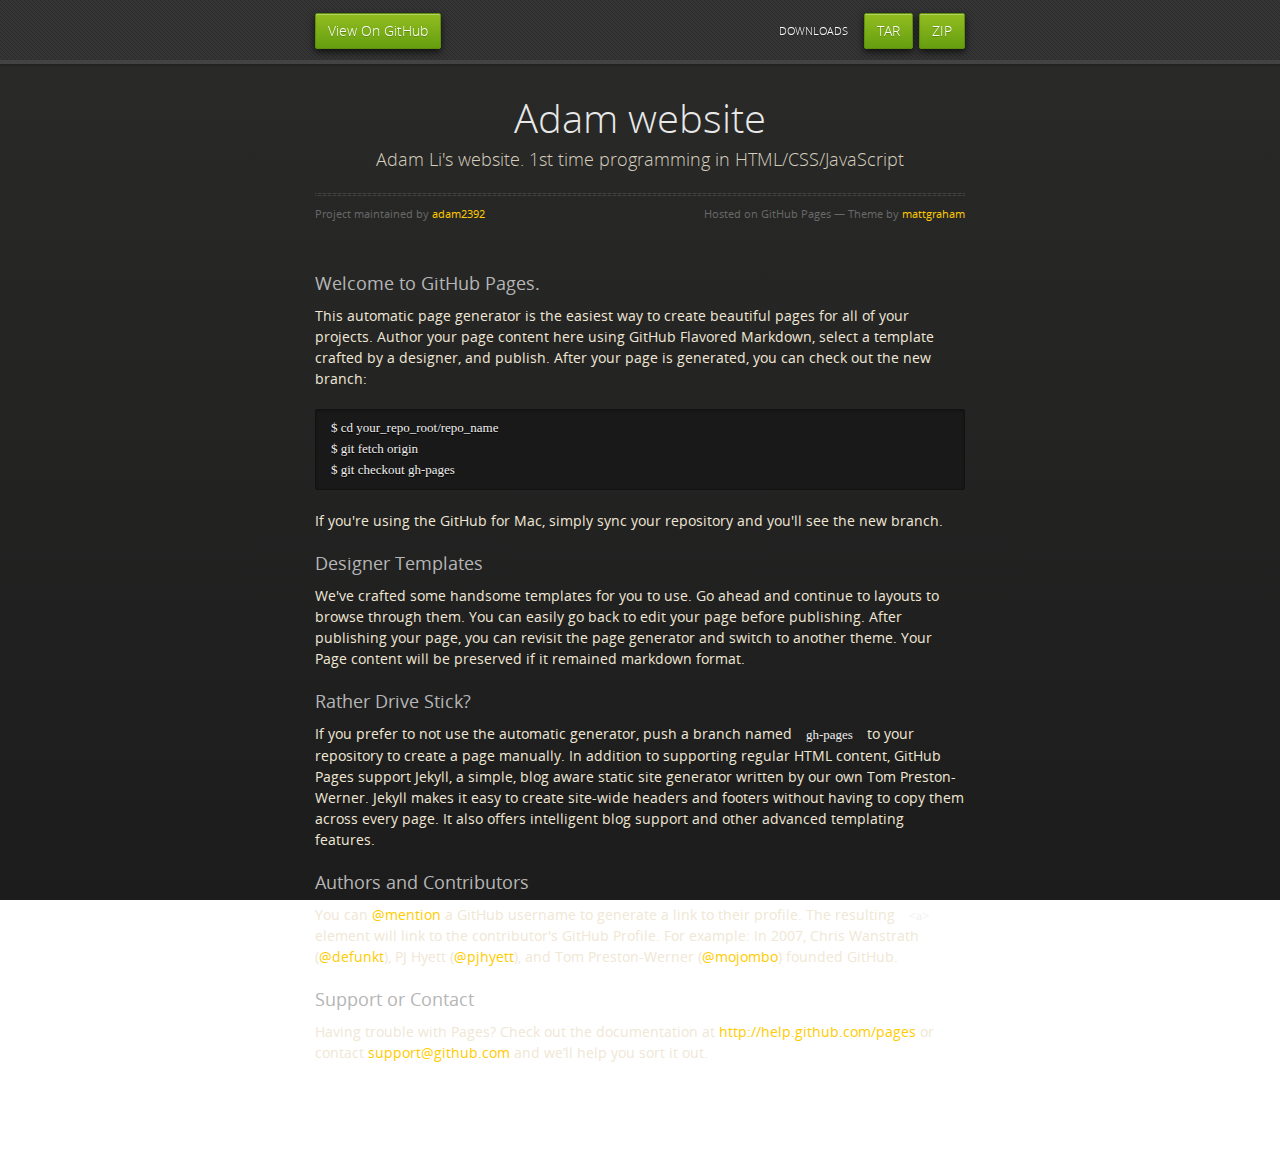
==== index.html @ a1500e69 "Create gh-pages branch via GitHub" ====
<!doctype html>
<html>
  <head>
    <meta charset="utf-8">
    <meta http-equiv="X-UA-Compatible" content="chrome=1">
    <title>Adam website by adam2392</title>
    <link rel="stylesheet" href="stylesheets/styles.css">
    <link rel="stylesheet" href="stylesheets/pygment_trac.css">
    <script src="https://ajax.googleapis.com/ajax/libs/jquery/1.7.1/jquery.min.js"></script>
    <script src="javascripts/respond.js"></script>
    <!--[if lt IE 9]>
      <script src="//html5shiv.googlecode.com/svn/trunk/html5.js"></script>
    <![endif]-->
    <!--[if lt IE 8]>
    <link rel="stylesheet" href="stylesheets/ie.css">
    <![endif]-->
    <meta name="viewport" content="width=device-width, initial-scale=1, user-scalable=no">

  </head>
  <body>
      <div id="header">
        <nav>
          <li class="fork"><a href="https://github.com/adam2392/Adam_Website">View On GitHub</a></li>
          <li class="downloads"><a href="https://github.com/adam2392/Adam_Website/zipball/master">ZIP</a></li>
          <li class="downloads"><a href="https://github.com/adam2392/Adam_Website/tarball/master">TAR</a></li>
          <li class="title">DOWNLOADS</li>
        </nav>
      </div><!-- end header -->

    <div class="wrapper">

      <section>
        <div id="title">
          <h1>Adam website</h1>
          <p>Adam Li&#39;s website. 1st time programming in HTML/CSS/JavaScript</p>
          <hr>
          <span class="credits left">Project maintained by <a href="https://github.com/adam2392">adam2392</a></span>
          <span class="credits right">Hosted on GitHub Pages &mdash; Theme by <a href="https://twitter.com/michigangraham">mattgraham</a></span>
        </div>

        <h3>
<a name="welcome-to-github-pages" class="anchor" href="#welcome-to-github-pages"><span class="octicon octicon-link"></span></a>Welcome to GitHub Pages.</h3>

<p>This automatic page generator is the easiest way to create beautiful pages for all of your projects. Author your page content here using GitHub Flavored Markdown, select a template crafted by a designer, and publish. After your page is generated, you can check out the new branch:</p>

<pre><code>$ cd your_repo_root/repo_name
$ git fetch origin
$ git checkout gh-pages
</code></pre>

<p>If you're using the GitHub for Mac, simply sync your repository and you'll see the new branch.</p>

<h3>
<a name="designer-templates" class="anchor" href="#designer-templates"><span class="octicon octicon-link"></span></a>Designer Templates</h3>

<p>We've crafted some handsome templates for you to use. Go ahead and continue to layouts to browse through them. You can easily go back to edit your page before publishing. After publishing your page, you can revisit the page generator and switch to another theme. Your Page content will be preserved if it remained markdown format.</p>

<h3>
<a name="rather-drive-stick" class="anchor" href="#rather-drive-stick"><span class="octicon octicon-link"></span></a>Rather Drive Stick?</h3>

<p>If you prefer to not use the automatic generator, push a branch named <code>gh-pages</code> to your repository to create a page manually. In addition to supporting regular HTML content, GitHub Pages support Jekyll, a simple, blog aware static site generator written by our own Tom Preston-Werner. Jekyll makes it easy to create site-wide headers and footers without having to copy them across every page. It also offers intelligent blog support and other advanced templating features.</p>

<h3>
<a name="authors-and-contributors" class="anchor" href="#authors-and-contributors"><span class="octicon octicon-link"></span></a>Authors and Contributors</h3>

<p>You can <a href="https://github.com/blog/821" class="user-mention">@mention</a> a GitHub username to generate a link to their profile. The resulting <code>&lt;a&gt;</code> element will link to the contributor's GitHub Profile. For example: In 2007, Chris Wanstrath (<a href="https://github.com/defunkt" class="user-mention">@defunkt</a>), PJ Hyett (<a href="https://github.com/pjhyett" class="user-mention">@pjhyett</a>), and Tom Preston-Werner (<a href="https://github.com/mojombo" class="user-mention">@mojombo</a>) founded GitHub.</p>

<h3>
<a name="support-or-contact" class="anchor" href="#support-or-contact"><span class="octicon octicon-link"></span></a>Support or Contact</h3>

<p>Having trouble with Pages? Check out the documentation at <a href="http://help.github.com/pages">http://help.github.com/pages</a> or contact <a href="mailto:support@github.com">support@github.com</a> and we’ll help you sort it out.</p>
      </section>

    </div>
    <!--[if !IE]><script>fixScale(document);</script><![endif]-->
    
  </body>
</html>
---- stylesheets/styles.css ----
@font-face {
  font-family: 'OpenSansLight';
  src: url("../fonts/OpenSans-Light-webfont.eot");
  src: url("../fonts/OpenSans-Light-webfont.eot?#iefix") format("embedded-opentype"), url("../fonts/OpenSans-Light-webfont.woff") format("woff"), url("../fonts/OpenSans-Light-webfont.ttf") format("truetype"), url("../fonts/OpenSans-Light-webfont.svg#OpenSansLight") format("svg");
  font-weight: normal;
  font-style: normal;
}

@font-face {
  font-family: 'OpenSansLightItalic';
  src: url("../fonts/OpenSans-LightItalic-webfont.eot");
  src: url("../fonts/OpenSans-LightItalic-webfont.eot?#iefix") format("embedded-opentype"), url("../fonts/OpenSans-LightItalic-webfont.woff") format("woff"), url("../fonts/OpenSans-LightItalic-webfont.ttf") format("truetype"), url("../fonts/OpenSans-LightItalic-webfont.svg#OpenSansLightItalic") format("svg");
  font-weight: normal;
  font-style: normal;
}

@font-face {
  font-family: 'OpenSansRegular';
  src: url("../fonts/OpenSans-Regular-webfont.eot");
  src: url("../fonts/OpenSans-Regular-webfont.eot?#iefix") format("embedded-opentype"), url("../fonts/OpenSans-Regular-webfont.woff") format("woff"), url("../fonts/OpenSans-Regular-webfont.ttf") format("truetype"), url("../fonts/OpenSans-Regular-webfont.svg#OpenSansRegular") format("svg");
  font-weight: normal;
  font-style: normal;
  -webkit-font-smoothing: antialiased;
}

@font-face {
  font-family: 'OpenSansItalic';
  src: url("../fonts/OpenSans-Italic-webfont.eot");
  src: url("../fonts/OpenSans-Italic-webfont.eot?#iefix") format("embedded-opentype"), url("../fonts/OpenSans-Italic-webfont.woff") format("woff"), url("../fonts/OpenSans-Italic-webfont.ttf") format("truetype"), url("../fonts/OpenSans-Italic-webfont.svg#OpenSansItalic") format("svg");
  font-weight: normal;
  font-style: normal;
  -webkit-font-smoothing: antialiased;
}

@font-face {
  font-family: 'OpenSansSemibold';
  src: url("../fonts/OpenSans-Semibold-webfont.eot");
  src: url("../fonts/OpenSans-Semibold-webfont.eot?#iefix") format("embedded-opentype"), url("../fonts/OpenSans-Semibold-webfont.woff") format("woff"), url("../fonts/OpenSans-Semibold-webfont.ttf") format("truetype"), url("../fonts/OpenSans-Semibold-webfont.svg#OpenSansSemibold") format("svg");
  font-weight: normal;
  font-style: normal;
  -webkit-font-smoothing: antialiased;
}

@font-face {
  font-family: 'OpenSansSemiboldItalic';
  src: url("../fonts/OpenSans-SemiboldItalic-webfont.eot");
  src: url("../fonts/OpenSans-SemiboldItalic-webfont.eot?#iefix") format("embedded-opentype"), url("../fonts/OpenSans-SemiboldItalic-webfont.woff") format("woff"), url("../fonts/OpenSans-SemiboldItalic-webfont.ttf") format("truetype"), url("../fonts/OpenSans-SemiboldItalic-webfont.svg#OpenSansSemiboldItalic") format("svg");
  font-weight: normal;
  font-style: normal;
  -webkit-font-smoothing: antialiased;
}

@font-face {
  font-family: 'OpenSansBold';
  src: url("../fonts/OpenSans-Bold-webfont.eot");
  src: url("../fonts/OpenSans-Bold-webfont.eot?#iefix") format("embedded-opentype"), url("../fonts/OpenSans-Bold-webfont.woff") format("woff"), url("../fonts/OpenSans-Bold-webfont.ttf") format("truetype"), url("../fonts/OpenSans-Bold-webfont.svg#OpenSansBold") format("svg");
  font-weight: normal;
  font-style: normal;
  -webkit-font-smoothing: antialiased;
}

@font-face {
  font-family: 'OpenSansBoldItalic';
  src: url("../fonts/OpenSans-BoldItalic-webfont.eot");
  src: url("../fonts/OpenSans-BoldItalic-webfont.eot?#iefix") format("embedded-opentype"), url("../fonts/OpenSans-BoldItalic-webfont.woff") format("woff"), url("../fonts/OpenSans-BoldItalic-webfont.ttf") format("truetype"), url("../fonts/OpenSans-BoldItalic-webfont.svg#OpenSansBoldItalic") format("svg");
  font-weight: normal;
  font-style: normal;
  -webkit-font-smoothing: antialiased;
}

/* normalize.css 2012-02-07T12:37 UTC - http://github.com/necolas/normalize.css */
/* =============================================================================
   HTML5 display definitions
   ========================================================================== */
/*
 * Corrects block display not defined in IE6/7/8/9 & FF3
 */
article,
aside,
details,
figcaption,
figure,
footer,
header,
hgroup,
nav,
section,
summary {
  display: block;
}

/*
 * Corrects inline-block display not defined in IE6/7/8/9 & FF3
 */
audio,
canvas,
video {
  display: inline-block;
  *display: inline;
  *zoom: 1;
}

/*
 * Prevents modern browsers from displaying 'audio' without controls
 */
audio:not([controls]) {
  display: none;
}

/*
 * Addresses styling for 'hidden' attribute not present in IE7/8/9, FF3, S4
 * Known issue: no IE6 support
 */
[hidden] {
  display: none;
}

/* =============================================================================
   Base
   ========================================================================== */
/*
 * 1. Corrects text resizing oddly in IE6/7 when body font-size is set using em units
 *    http://clagnut.com/blog/348/#c790
 * 2. Prevents iOS text size adjust after orientation change, without disabling user zoom
 *    www.456bereastreet.com/archive/201012/controlling_text_size_in_safari_for_ios_without_disabling_user_zoom/
 */
html {
  font-size: 100%;
  /* 1 */
  -webkit-text-size-adjust: 100%;
  /* 2 */
  -ms-text-size-adjust: 100%;
  /* 2 */
}

/*
 * Addresses font-family inconsistency between 'textarea' and other form elements.
 */
html,
button,
input,
select,
textarea {
  font-family: sans-serif;
}

/*
 * Addresses margins handled incorrectly in IE6/7
 */
body {
  margin: 0;
}

/* =============================================================================
   Links
   ========================================================================== */
/*
 * Addresses outline displayed oddly in Chrome
 */
a:focus {
  outline: thin dotted;
}

/*
 * Improves readability when focused and also mouse hovered in all browsers
 * people.opera.com/patrickl/experiments/keyboard/test
 */
a:hover,
a:active {
  outline: 0;
}

/* =============================================================================
   Typography
   ========================================================================== */
/*
 * Addresses font sizes and margins set differently in IE6/7
 * Addresses font sizes within 'section' and 'article' in FF4+, Chrome, S5
 */
h1 {
  font-size: 2em;
  margin: 0.67em 0;
}

h2 {
  font-size: 1.5em;
  margin: 0.83em 0;
}

h3 {
  font-size: 1.17em;
  margin: 1em 0;
}

h4 {
  font-size: 1em;
  margin: 1.33em 0;
}

h5 {
  font-size: 0.83em;
  margin: 1.67em 0;
}

h6 {
  font-size: 0.75em;
  margin: 2.33em 0;
}

/*
 * Addresses styling not present in IE7/8/9, S5, Chrome
 */
abbr[title] {
  border-bottom: 1px dotted;
}

/*
 * Addresses style set to 'bolder' in FF3+, S4/5, Chrome
*/
b,
strong {
  font-weight: bold;
}

blockquote {
  margin: 1em 40px;
}

/*
 * Addresses styling not present in S5, Chrome
 */
dfn {
  font-style: italic;
}

/*
 * Addresses styling not present in IE6/7/8/9
 */
mark {
  background: #ff0;
  color: #000;
}

/*
 * Addresses margins set differently in IE6/7
 */
p,
pre {
  margin: 1em 0;
}

/*
 * Corrects font family set oddly in IE6, S4/5, Chrome
 * en.wikipedia.org/wiki/User:Davidgothberg/Test59
 */
pre,
code,
kbd,
samp {
  font-family: monospace, serif;
  _font-family: 'courier new', monospace;
  font-size: 1em;
}

/*
 * 1. Addresses CSS quotes not supported in IE6/7
 * 2. Addresses quote property not supported in S4
 */
/* 1 */
q {
  quotes: none;
}

/* 2 */
q:before,
q:after {
  content: '';
  content: none;
}

small {
  font-size: 75%;
}

/*
 * Prevents sub and sup affecting line-height in all browsers
 * gist.github.com/413930
 */
sub,
sup {
  font-size: 75%;
  line-height: 0;
  position: relative;
  vertical-align: baseline;
}

sup {
  top: -0.5em;
}

sub {
  bottom: -0.25em;
}

/* =============================================================================
   Lists
   ========================================================================== */
/*
 * Addresses margins set differently in IE6/7
 */
dl,
menu,
ol,
ul {
  margin: 1em 0;
}

dd {
  margin: 0 0 0 40px;
}

/*
 * Addresses paddings set differently in IE6/7
 */
menu,
ol,
ul {
  padding: 0 0 0 40px;
}

/*
 * Corrects list images handled incorrectly in IE7
 */
nav ul,
nav ol {
  list-style: none;
  list-style-image: none;
}

/* =============================================================================
   Embedded content
   ========================================================================== */
/*
 * 1. Removes border when inside 'a' element in IE6/7/8/9, FF3
 * 2. Improves image quality when scaled in IE7
 *    code.flickr.com/blog/2008/11/12/on-ui-quality-the-little-things-client-side-image-resizing/
 */
img {
  border: 0;
  /* 1 */
  -ms-interpolation-mode: bicubic;
  /* 2 */
}

/*
 * Corrects overflow displayed oddly in IE9
 */
svg:not(:root) {
  overflow: hidden;
}

/* =============================================================================
   Figures
   ========================================================================== */
/*
 * Addresses margin not present in IE6/7/8/9, S5, O11
 */
figure {
  margin: 0;
}

/* =============================================================================
   Forms
   ========================================================================== */
/*
 * Corrects margin displayed oddly in IE6/7
 */
form {
  margin: 0;
}

/*
 * Define consistent border, margin, and padding
 */
fieldset {
  border: 1px solid #c0c0c0;
  margin: 0 2px;
  padding: 0.35em 0.625em 0.75em;
}

/*
 * 1. Corrects color not being inherited in IE6/7/8/9
 * 2. Corrects text not wrapping in FF3 
 * 3. Corrects alignment displayed oddly in IE6/7
 */
legend {
  border: 0;
  /* 1 */
  padding: 0;
  white-space: normal;
  /* 2 */
  *margin-left: -7px;
  /* 3 */
}

/*
 * 1. Corrects font size not being inherited in all browsers
 * 2. Addresses margins set differently in IE6/7, FF3+, S5, Chrome
 * 3. Improves appearance and consistency in all browsers
 */
button,
input,
select,
textarea {
  font-size: 100%;
  /* 1 */
  margin: 0;
  /* 2 */
  vertical-align: baseline;
  /* 3 */
  *vertical-align: middle;
  /* 3 */
}

/*
 * Addresses FF3/4 setting line-height on 'input' using !important in the UA stylesheet
 */
button,
input {
  line-height: normal;
  /* 1 */
}

/*
 * 1. Improves usability and consistency of cursor style between image-type 'input' and others
 * 2. Corrects inability to style clickable 'input' types in iOS
 * 3. Removes inner spacing in IE7 without affecting normal text inputs
 *    Known issue: inner spacing remains in IE6
 */
button,
input[type="button"],
input[type="reset"],
input[type="submit"] {
  cursor: pointer;
  /* 1 */
  -webkit-appearance: button;
  /* 2 */
  *overflow: visible;
  /* 3 */
}

/*
 * Re-set default cursor for disabled elements
 */
button[disabled],
input[disabled] {
  cursor: default;
}

/*
 * 1. Addresses box sizing set to content-box in IE8/9
 * 2. Removes excess padding in IE8/9
 * 3. Removes excess padding in IE7
      Known issue: excess padding remains in IE6
 */
input[type="checkbox"],
input[type="radio"] {
  box-sizing: border-box;
  /* 1 */
  padding: 0;
  /* 2 */
  *height: 13px;
  /* 3 */
  *width: 13px;
  /* 3 */
}

/*
 * 1. Addresses appearance set to searchfield in S5, Chrome
 * 2. Addresses box-sizing set to border-box in S5, Chrome (include -moz to future-proof)
 */
input[type="search"] {
  -webkit-appearance: textfield;
  /* 1 */
  -moz-box-sizing: content-box;
  -webkit-box-sizing: content-box;
  /* 2 */
  box-sizing: content-box;
}

/*
 * Removes inner padding and search cancel button in S5, Chrome on OS X
 */
input[type="search"]::-webkit-search-decoration,
input[type="search"]::-webkit-search-cancel-button {
  -webkit-appearance: none;
}

/*
 * Removes inner padding and border in FF3+
 * www.sitepen.com/blog/2008/05/14/the-devils-in-the-details-fixing-dojos-toolbar-buttons/
 */
button::-moz-focus-inner,
input::-moz-focus-inner {
  border: 0;
  padding: 0;
}

/*
 * 1. Removes default vertical scrollbar in IE6/7/8/9
 * 2. Improves readability and alignment in all browsers
 */
textarea {
  overflow: auto;
  /* 1 */
  vertical-align: top;
  /* 2 */
}

/* =============================================================================
   Tables
   ========================================================================== */
/*
 * Remove most spacing between table cells
 */
table {
  border-collapse: collapse;
  border-spacing: 0;
}

body {
  padding: 0px 0 20px 0px;
  margin: 0px;
  font: 14px/1.5 "OpenSansRegular", "Helvetica Neue", Helvetica, Arial, sans-serif;
  color: #f0e7d5;
  font-weight: normal;
  background: #252525;
  background-attachment: fixed !important;
  background: -webkit-gradient(linear, 50% 0%, 50% 100%, color-stop(0%, #2a2a29), color-stop(100%, #1c1c1c));
  background: -webkit-linear-gradient(#2a2a29, #1c1c1c);
  background: -moz-linear-gradient(#2a2a29, #1c1c1c);
  background: -o-linear-gradient(#2a2a29, #1c1c1c);
  background: -ms-linear-gradient(#2a2a29, #1c1c1c);
  background: linear-gradient(#2a2a29, #1c1c1c);
}

h1, h2, h3, h4, h5, h6 {
  color: #e8e8e8;
  margin: 0 0 10px;
  font-family: 'OpenSansRegular', "Helvetica Neue", Helvetica, Arial, sans-serif;
  font-weight: normal;
}

p, ul, ol, table, pre, dl {
  margin: 0 0 20px;
}

h1, h2, h3 {
  line-height: 1.1;
}

h1 {
  font-size: 28px;
}

h2 {
  font-size: 24px;
}

h4, h5, h6 {
  color: #e8e8e8;
}

h3 {
  font-size: 18px;
  line-height: 24px;
  font-family: 'OpenSansRegular', "Helvetica Neue", Helvetica, Arial, sans-serif !important;
  font-weight: normal;
  color: #b6b6b6;
}

a {
  color: #ffcc00;
  font-weight: 400;
  text-decoration: none;
}
a:hover {
  color: #ffeb9b;
}

a small {
  font-size: 11px;
  color: #666;
  margin-top: -0.6em;
  display: block;
}

ul {
  list-style-image: url("../images/bullet.png");
}

strong {
  font-family: 'OpenSansBold', "Helvetica Neue", Helvetica, Arial, sans-serif !important;
  font-weight: normal;
}

.wrapper {
  max-width: 650px;
  margin: 0 auto;
  position: relative;
  padding: 0 20px;
}

section img {
  max-width: 100%;
}

blockquote {
  border-left: 3px solid #ffcc00;
  margin: 0;
  padding: 0 0 0 20px;
  font-style: italic;
}

code {
  font-family: "Lucida Sans", Monaco, Bitstream Vera Sans Mono, Lucida Console, Terminal;
  color: #efefef;
  font-size: 13px;
  margin: 0 4px;
  padding: 4px 6px;
  -moz-border-radius: 2px;
  -webkit-border-radius: 2px;
  -o-border-radius: 2px;
  -ms-border-radius: 2px;
  -khtml-border-radius: 2px;
  border-radius: 2px;
}

pre {
  padding: 8px 15px;
  background: #191919;
  -moz-border-radius: 2px;
  -webkit-border-radius: 2px;
  -o-border-radius: 2px;
  -ms-border-radius: 2px;
  -khtml-border-radius: 2px;
  border-radius: 2px;
  border: 1px solid #121212;
  -moz-box-shadow: inset 0 1px 3px rgba(0, 0, 0, 0.3);
  -webkit-box-shadow: inset 0 1px 3px rgba(0, 0, 0, 0.3);
  -o-box-shadow: inset 0 1px 3px rgba(0, 0, 0, 0.3);
  box-shadow: inset 0 1px 3px rgba(0, 0, 0, 0.3);
  overflow: auto;
  overflow-y: hidden;
}
pre code {
  color: #efefef;
  text-shadow: 0px 1px 0px #000;
  margin: 0;
  padding: 0;
}

table {
  width: 100%;
  border-collapse: collapse;
}

th {
  text-align: left;
  padding: 5px 10px;
  border-bottom: 1px solid #434343;
  color: #b6b6b6;
  font-family: 'OpenSansSemibold', "Helvetica Neue", Helvetica, Arial, sans-serif !important;
  font-weight: normal;
}

td {
  text-align: left;
  padding: 5px 10px;
  border-bottom: 1px solid #434343;
}

hr {
  border: 0;
  outline: none;
  height: 3px;
  background: transparent url("../images/hr.gif") center center repeat-x;
  margin: 0 0 20px;
}

dt {
  color: #F0E7D5;
  font-family: 'OpenSansSemibold', "Helvetica Neue", Helvetica, Arial, sans-serif !important;
  font-weight: normal;
}

#header {
  z-index: 100;
  left: 0;
  top: 0px;
  height: 60px;
  width: 100%;
  position: fixed;
  background: url(../images/nav-bg.gif) #353535;
  border-bottom: 4px solid #434343;
  -moz-box-shadow: 0px 1px 3px rgba(0, 0, 0, 0.25);
  -webkit-box-shadow: 0px 1px 3px rgba(0, 0, 0, 0.25);
  -o-box-shadow: 0px 1px 3px rgba(0, 0, 0, 0.25);
  box-shadow: 0px 1px 3px rgba(0, 0, 0, 0.25);
}
#header nav {
  max-width: 650px;
  margin: 0 auto;
  padding: 0 10px;
  background: blue;
  margin: 6px auto;
}
#header nav li {
  font-family: 'OpenSansLight', "Helvetica Neue", Helvetica, Arial, sans-serif;
  font-weight: normal;
  list-style: none;
  display: inline;
  color: white;
  line-height: 50px;
  text-shadow: 0px 1px 0px rgba(0, 0, 0, 0.2);
  font-size: 14px;
}
#header nav li a {
  color: white;
  border: 1px solid #5d910b;
  background: -webkit-gradient(linear, 50% 0%, 50% 100%, color-stop(0%, #93bd20), color-stop(100%, #659e10));
  background: -webkit-linear-gradient(#93bd20, #659e10);
  background: -moz-linear-gradient(#93bd20, #659e10);
  background: -o-linear-gradient(#93bd20, #659e10);
  background: -ms-linear-gradient(#93bd20, #659e10);
  background: linear-gradient(#93bd20, #659e10);
  -moz-border-radius: 2px;
  -webkit-border-radius: 2px;
  -o-border-radius: 2px;
  -ms-border-radius: 2px;
  -khtml-border-radius: 2px;
  border-radius: 2px;
  -moz-box-shadow: inset 0px 1px 0px rgba(255, 255, 255, 0.3), 0px 3px 7px rgba(0, 0, 0, 0.7);
  -webkit-box-shadow: inset 0px 1px 0px rgba(255, 255, 255, 0.3), 0px 3px 7px rgba(0, 0, 0, 0.7);
  -o-box-shadow: inset 0px 1px 0px rgba(255, 255, 255, 0.3), 0px 3px 7px rgba(0, 0, 0, 0.7);
  box-shadow: inset 0px 1px 0px rgba(255, 255, 255, 0.3), 0px 3px 7px rgba(0, 0, 0, 0.7);
  background-color: #93bd20;
  padding: 10px 12px;
  margin-top: 6px;
  line-height: 14px;
  font-size: 14px;
  display: inline-block;
  text-align: center;
}
#header nav li a:hover {
  background: -webkit-gradient(linear, 50% 0%, 50% 100%, color-stop(0%, #749619), color-stop(100%, #527f0e));
  background: -webkit-linear-gradient(#749619, #527f0e);
  background: -moz-linear-gradient(#749619, #527f0e);
  background: -o-linear-gradient(#749619, #527f0e);
  background: -ms-linear-gradient(#749619, #527f0e);
  background: linear-gradient(#749619, #527f0e);
  background-color: #659e10;
  border: 1px solid #527f0e;
  -moz-box-shadow: inset 0px 1px 1px rgba(0, 0, 0, 0.2), 0px 1px 0px rgba(0, 0, 0, 0);
  -webkit-box-shadow: inset 0px 1px 1px rgba(0, 0, 0, 0.2), 0px 1px 0px rgba(0, 0, 0, 0);
  -o-box-shadow: inset 0px 1px 1px rgba(0, 0, 0, 0.2), 0px 1px 0px rgba(0, 0, 0, 0);
  box-shadow: inset 0px 1px 1px rgba(0, 0, 0, 0.2), 0px 1px 0px rgba(0, 0, 0, 0);
}
#header nav li.fork {
  float: left;
  margin-left: 0px;
}
#header nav li.downloads {
  float: right;
  margin-left: 6px;
}
#header nav li.title {
  float: right;
  margin-right: 10px;
  font-size: 11px;
}

section {
  max-width: 650px;
  padding: 30px 0px 50px 0px;
  margin: 20px 0;
  margin-top: 70px;
}
section #title {
  border: 0;
  outline: none;
  margin: 0 0 50px 0;
  padding: 0 0 5px 0;
}
section #title h1 {
  font-family: 'OpenSansLight', "Helvetica Neue", Helvetica, Arial, sans-serif;
  font-weight: normal;
  font-size: 40px;
  text-align: center;
  line-height: 36px;
}
section #title p {
  color: #d7cfbe;
  font-family: 'OpenSansLight', "Helvetica Neue", Helvetica, Arial, sans-serif;
  font-weight: normal;
  font-size: 18px;
  text-align: center;
}
section #title .credits {
  font-size: 11px;
  font-family: 'OpenSansRegular', "Helvetica Neue", Helvetica, Arial, sans-serif;
  font-weight: normal;
  color: #696969;
  margin-top: -10px;
}
section #title .credits.left {
  float: left;
}
section #title .credits.right {
  float: right;
}

@media print, screen and (max-width: 720px) {
  #title .credits {
    display: block;
    width: 100%;
    line-height: 30px;
    text-align: center;
  }
  #title .credits .left {
    float: none;
    display: block;
  }
  #title .credits .right {
    float: none;
    display: block;
  }
}
@media print, screen and (max-width: 480px) {
  #header {
    margin-top: -20px;
  }

  section {
    margin-top: 40px;
  }

  nav {
    display: none;
  }
}
---- stylesheets/pygment_trac.css ----
.highlight .hll { background-color: #404040 }
.highlight  { color: #d0d0d0 }
.highlight .c { color: #999999; font-style: italic } /* Comment */
.highlight .err { color: #a61717; background-color: #e3d2d2 } /* Error */
.highlight .g { color: #d0d0d0 } /* Generic */
.highlight .k { color: #6ab825; font-weight: normal } /* Keyword */
.highlight .l { color: #d0d0d0 } /* Literal */
.highlight .n { color: #d0d0d0 } /* Name */
.highlight .o { color: #d0d0d0 } /* Operator */
.highlight .x { color: #d0d0d0 } /* Other */
.highlight .p { color: #d0d0d0 } /* Punctuation */
.highlight .cm { color: #999999; font-style: italic } /* Comment.Multiline */
.highlight .cp { color: #cd2828; font-weight: normal } /* Comment.Preproc */
.highlight .c1 { color: #999999; font-style: italic } /* Comment.Single */
.highlight .cs { color: #e50808; font-weight: normal; background-color: #520000 } /* Comment.Special */
.highlight .gd { color: #d22323 } /* Generic.Deleted */
.highlight .ge { color: #d0d0d0; font-style: italic } /* Generic.Emph */
.highlight .gr { color: #d22323 } /* Generic.Error */
.highlight .gh { color: #ffffff; font-weight: normal } /* Generic.Heading */
.highlight .gi { color: #589819 } /* Generic.Inserted */
.highlight .go { color: #cccccc } /* Generic.Output */
.highlight .gp { color: #aaaaaa } /* Generic.Prompt */
.highlight .gs { color: #d0d0d0; font-weight: normal } /* Generic.Strong */
.highlight .gu { color: #ffffff; text-decoration: underline } /* Generic.Subheading */
.highlight .gt { color: #d22323 } /* Generic.Traceback */
.highlight .kc { color: #6ab825; font-weight: normal } /* Keyword.Constant */
.highlight .kd { color: #6ab825; font-weight: normal } /* Keyword.Declaration */
.highlight .kn { color: #6ab825; font-weight: normal } /* Keyword.Namespace */
.highlight .kp { color: #6ab825 } /* Keyword.Pseudo */
.highlight .kr { color: #6ab825; font-weight: normal } /* Keyword.Reserved */
.highlight .kt { color: #6ab825; font-weight: normal } /* Keyword.Type */
.highlight .ld { color: #d0d0d0 } /* Literal.Date */
.highlight .m { color: #3677a9 } /* Literal.Number */
.highlight .s { color: #9dd5f1 } /* Literal.String */
.highlight .na { color: #bbbbbb } /* Name.Attribute */
.highlight .nb { color: #24909d } /* Name.Builtin */
.highlight .nc { color: #447fcf; text-decoration: underline } /* Name.Class */
.highlight .no { color: #40ffff } /* Name.Constant */
.highlight .nd { color: #ffa500 } /* Name.Decorator */
.highlight .ni { color: #d0d0d0 } /* Name.Entity */
.highlight .ne { color: #bbbbbb } /* Name.Exception */
.highlight .nf { color: #447fcf } /* Name.Function */
.highlight .nl { color: #d0d0d0 } /* Name.Label */
.highlight .nn { color: #447fcf; text-decoration: underline } /* Name.Namespace */
.highlight .nx { color: #d0d0d0 } /* Name.Other */
.highlight .py { color: #d0d0d0 } /* Name.Property */
.highlight .nt { color: #6ab825;} /* Name.Tag */
.highlight .nv { color: #40ffff } /* Name.Variable */
.highlight .ow { color: #6ab825; font-weight: normal } /* Operator.Word */
.highlight .w { color: #666666 } /* Text.Whitespace */
.highlight .mf { color: #3677a9 } /* Literal.Number.Float */
.highlight .mh { color: #3677a9 } /* Literal.Number.Hex */
.highlight .mi { color: #3677a9 } /* Literal.Number.Integer */
.highlight .mo { color: #3677a9 } /* Literal.Number.Oct */
.highlight .sb { color: #9dd5f1 } /* Literal.String.Backtick */
.highlight .sc { color: #9dd5f1 } /* Literal.String.Char */
.highlight .sd { color: #9dd5f1 } /* Literal.String.Doc */
.highlight .s2 { color: #9dd5f1 } /* Literal.String.Double */
.highlight .se { color: #9dd5f1 } /* Literal.String.Escape */
.highlight .sh { color: #9dd5f1 } /* Literal.String.Heredoc */
.highlight .si { color: #9dd5f1 } /* Literal.String.Interpol */
.highlight .sx { color: #ffa500 } /* Literal.String.Other */
.highlight .sr { color: #9dd5f1 } /* Literal.String.Regex */
.highlight .s1 { color: #9dd5f1 } /* Literal.String.Single */
.highlight .ss { color: #9dd5f1 } /* Literal.String.Symbol */
.highlight .bp { color: #24909d } /* Name.Builtin.Pseudo */
.highlight .vc { color: #40ffff } /* Name.Variable.Class */
.highlight .vg { color: #40ffff } /* Name.Variable.Global */
.highlight .vi { color: #40ffff } /* Name.Variable.Instance */
.highlight .il { color: #3677a9 } /* Literal.Number.Integer.Long */
---- stylesheets/ie.css ----
nav {
  display: none;
}
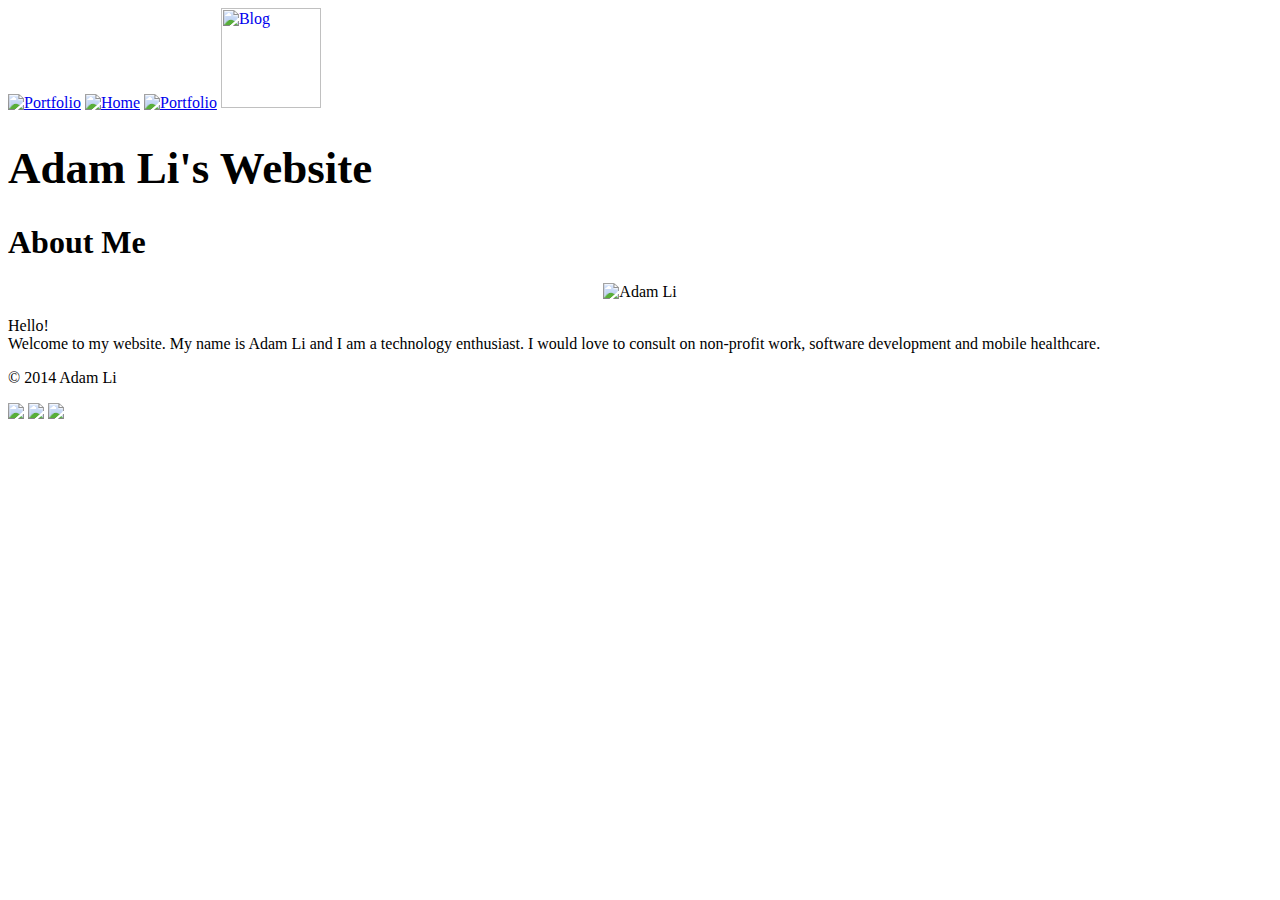
==== commit c63655a8: "Create index.html" ====
--- a/index.html
+++ b/index.html
@@ -1,78 +1,65 @@
-<!doctype html>
 <html>
-  <head>
-    <meta charset="utf-8">
-    <meta http-equiv="X-UA-Compatible" content="chrome=1">
-    <title>Adam website by adam2392</title>
-    <link rel="stylesheet" href="stylesheets/styles.css">
-    <link rel="stylesheet" href="stylesheets/pygment_trac.css">
-    <script src="https://ajax.googleapis.com/ajax/libs/jquery/1.7.1/jquery.min.js"></script>
-    <script src="javascripts/respond.js"></script>
-    <!--[if lt IE 9]>
-      <script src="//html5shiv.googlecode.com/svn/trunk/html5.js"></script>
-    <![endif]-->
-    <!--[if lt IE 8]>
-    <link rel="stylesheet" href="stylesheets/ie.css">
-    <![endif]-->
-    <meta name="viewport" content="width=device-width, initial-scale=1, user-scalable=no">
+	<head>
+		<title>Adam Li</title>
+   		
 
-  </head>
-  <body>
-      <div id="header">
-        <nav>
-          <li class="fork"><a href="https://github.com/adam2392/Adam_Website">View On GitHub</a></li>
-          <li class="downloads"><a href="https://github.com/adam2392/Adam_Website/zipball/master">ZIP</a></li>
-          <li class="downloads"><a href="https://github.com/adam2392/Adam_Website/tarball/master">TAR</a></li>
-          <li class="title">DOWNLOADS</li>
-        </nav>
-      </div><!-- end header -->
+		<link rel="stylesheet" type="text/css" href="mysheet.css" />		
+		<link rel="stylesheet" type="text/css" href="/bootstrap/css/bootstrap.css" />
+		<script type="text/javascript" src="http://www.google.com/jsapi"></script>
+		<script type="text/javascript" src="myjw.js"></script>
+    		<link href='http://fonts.googleapis.com/css?family=Gudea:400,400italic' rel='stylesheet' type='text/css'>
+		
+		<meta name="description" content="Adam Li's website to show his Curriculum Vitae (CV), blog, and portfolio of work">
+		<meta name="keywords" content="HTML, CSS, JavaScript, Adam Li, UCSD, blog, engineering work, bioengineering, software, entrepreneur">
+		<meta name="author" content="Adam Li">
+		<meta charset="UTF-8">
+		<meta name="viewport" content="width=device-width, initial-scale=1.0">
+	</head>
+	<body style="overflow-x:hidden">
+		<!-- Header and Menu Area -->
+		<div id="header">
+			<!-- Icon for Nav Menu -->
+			<span style="cursor:pointer">
+				<a href="Portfolio.htm"><img src="Pictures/gridicon.png" alt="Portfolio" title="Portfolio"/></a>
+			</span>
 
-    <div class="wrapper">
+			<!-- Icon for Home Page -->
+			<span style="cursor:pointer">
+				<a href="Home.htm"><img src="Pictures/homeicon.png" alt="Home" title="Home"/></a>
+			</span>
+			
+			<!-- icon for resume -->
+      			<a href="Projects/AdamLi_CV.pdf"><img src="Pictures/resumeicon.png" alt="Portfolio" title="Resume"/></a>
 
-      <section>
-        <div id="title">
-          <h1>Adam website</h1>
-          <p>Adam Li&#39;s website. 1st time programming in HTML/CSS/JavaScript</p>
-          <hr>
-          <span class="credits left">Project maintained by <a href="https://github.com/adam2392">adam2392</a></span>
-          <span class="credits right">Hosted on GitHub Pages &mdash; Theme by <a href="https://twitter.com/michigangraham">mattgraham</a></span>
-        </div>
 
-        <h3>
-<a name="welcome-to-github-pages" class="anchor" href="#welcome-to-github-pages"><span class="octicon octicon-link"></span></a>Welcome to GitHub Pages.</h3>
-
-<p>This automatic page generator is the easiest way to create beautiful pages for all of your projects. Author your page content here using GitHub Flavored Markdown, select a template crafted by a designer, and publish. After your page is generated, you can check out the new branch:</p>
-
-<pre><code>$ cd your_repo_root/repo_name
-$ git fetch origin
-$ git checkout gh-pages
-</code></pre>
-
-<p>If you're using the GitHub for Mac, simply sync your repository and you'll see the new branch.</p>
-
-<h3>
-<a name="designer-templates" class="anchor" href="#designer-templates"><span class="octicon octicon-link"></span></a>Designer Templates</h3>
-
-<p>We've crafted some handsome templates for you to use. Go ahead and continue to layouts to browse through them. You can easily go back to edit your page before publishing. After publishing your page, you can revisit the page generator and switch to another theme. Your Page content will be preserved if it remained markdown format.</p>
-
-<h3>
-<a name="rather-drive-stick" class="anchor" href="#rather-drive-stick"><span class="octicon octicon-link"></span></a>Rather Drive Stick?</h3>
-
-<p>If you prefer to not use the automatic generator, push a branch named <code>gh-pages</code> to your repository to create a page manually. In addition to supporting regular HTML content, GitHub Pages support Jekyll, a simple, blog aware static site generator written by our own Tom Preston-Werner. Jekyll makes it easy to create site-wide headers and footers without having to copy them across every page. It also offers intelligent blog support and other advanced templating features.</p>
-
-<h3>
-<a name="authors-and-contributors" class="anchor" href="#authors-and-contributors"><span class="octicon octicon-link"></span></a>Authors and Contributors</h3>
-
-<p>You can <a href="https://github.com/blog/821" class="user-mention">@mention</a> a GitHub username to generate a link to their profile. The resulting <code>&lt;a&gt;</code> element will link to the contributor's GitHub Profile. For example: In 2007, Chris Wanstrath (<a href="https://github.com/defunkt" class="user-mention">@defunkt</a>), PJ Hyett (<a href="https://github.com/pjhyett" class="user-mention">@pjhyett</a>), and Tom Preston-Werner (<a href="https://github.com/mojombo" class="user-mention">@mojombo</a>) founded GitHub.</p>
-
-<h3>
-<a name="support-or-contact" class="anchor" href="#support-or-contact"><span class="octicon octicon-link"></span></a>Support or Contact</h3>
-
-<p>Having trouble with Pages? Check out the documentation at <a href="http://help.github.com/pages">http://help.github.com/pages</a> or contact <a href="mailto:support@github.com">support@github.com</a> and we’ll help you sort it out.</p>
-      </section>
-
-    </div>
-    <!--[if !IE]><script>fixScale(document);</script><![endif]-->
-    
-  </body>
-</html>+			<!-- icon for blog -->
+			<span style="cursor:pointer">
+				<a href="thoughts.htm"><img src="Pictures/blogicon.png" alt="Blog" title="Blog" height="100px" width="100px"/></a>
+			</span>
+			
+			<h1 style="font-size:45px;">Adam Li's Website</h1>
+		</div>
+		
+		<!-- About Me Section -->
+		<div id="about">
+			<h1>About Me</h1>
+			<center><img src="Pictures/Adam.jpg" alt="Adam Li"></center>
+			<p> Hello! 
+				<br> Welcome to my website. My name is Adam Li and I am
+				a technology enthusiast. I would love to consult on 
+				non-profit work, software development and mobile healthcare.
+			</p>
+		</div>
+		
+		<!-- Links to LinkedIn, Email, Facebook, Twitter, Etc. -->
+		<div class="footer">	
+			<p class="footer-text">&copy; 2014 Adam Li </p>
+			<div class="footer-icons"> 
+				<a href="https://www.linkedin.com/in/adamli2392/"><img src="Pictures/Linkedin.jpg"></a> 
+				<a href="https://github.com/adam2392"><img src="Pictures/github.png"></a>
+				<a href="mailto:adam2392@gmail.com" title="Adam2392@gmail.com"><img src="Pictures/gmail.png"></a>		
+			</div>
+		</div>
+		<script type="text/javascript" src="bootstrap/js/boostrap.min.js"></script>
+	</body>
+</html>
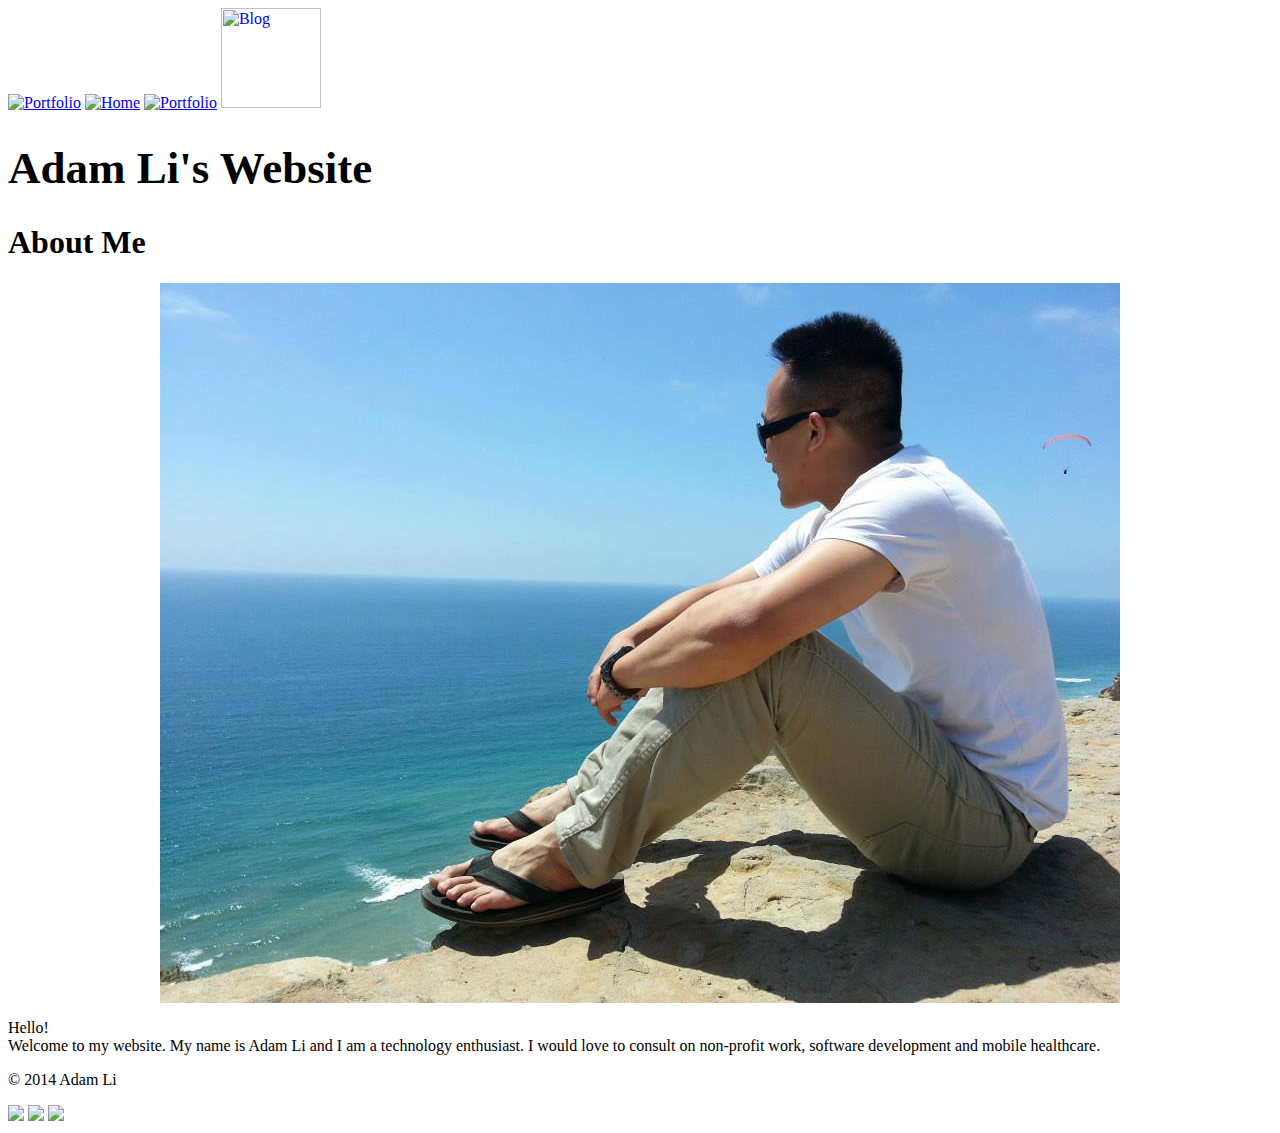
==== commit ed316382: "Update Home Picture" ====
--- a/index.html
+++ b/index.html
@@ -43,7 +43,7 @@
 		<!-- About Me Section -->
 		<div id="about">
 			<h1>About Me</h1>
-			<center><img src="Pictures/Adam.jpg" alt="Adam Li"></center>
+			<center><img src="Pictures/Adamcoast.png" alt="Adam Li"></center>
 			<p> Hello! 
 				<br> Welcome to my website. My name is Adam Li and I am
 				a technology enthusiast. I would love to consult on 
@@ -62,4 +62,4 @@
 		</div>
 		<script type="text/javascript" src="bootstrap/js/boostrap.min.js"></script>
 	</body>
-</html>
+</html>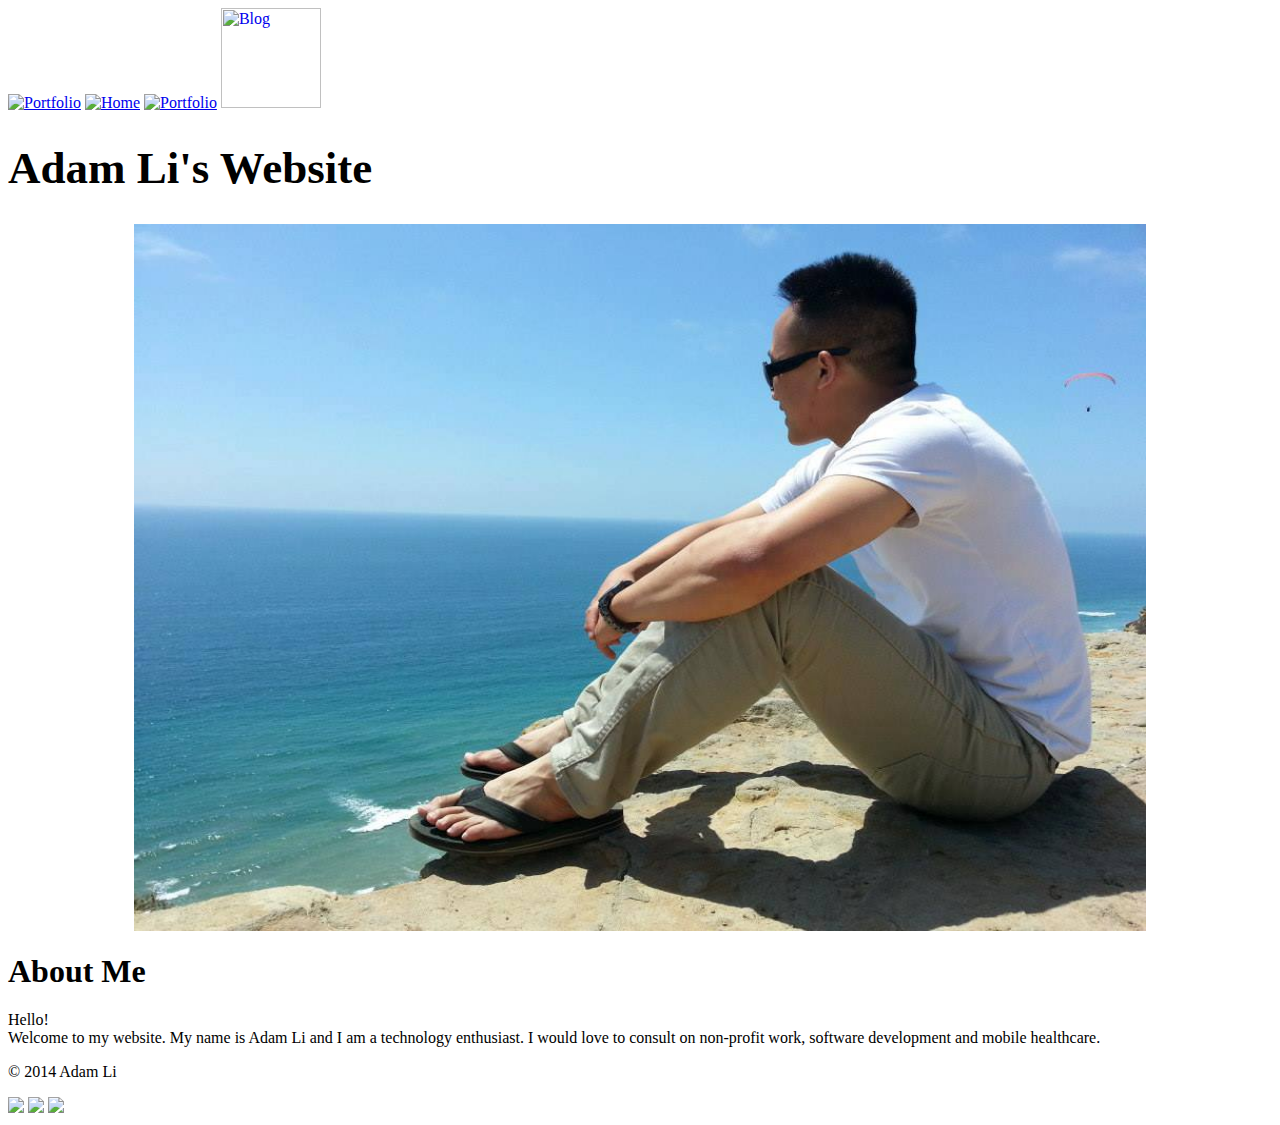
==== commit 3e33cfa9: "Update Home and Index to be same" ====
--- a/index.html
+++ b/index.html
@@ -34,16 +34,19 @@
 
 			<!-- icon for blog -->
 			<span style="cursor:pointer">
-				<a href="thoughts.htm"><img src="Pictures/blogicon.png" alt="Blog" title="Blog" height="100px" width="100px"/></a>
+				<a href="Thoughts.htm"><img src="Pictures/blogicon.png" alt="Blog" title="Blog" height="100px" width="100px"/></a>
 			</span>
 			
 			<h1 style="font-size:45px;">Adam Li's Website</h1>
 		</div>
 		
 		<!-- About Me Section -->
+		<div id="cover">
+			<center><img class="img-responsive" src="Pictures/Adamcoast.png" height=80% width=80%></center>
+		</div>
+
 		<div id="about">
 			<h1>About Me</h1>
-			<center><img src="Pictures/Adamcoast.png" alt="Adam Li"></center>
 			<p> Hello! 
 				<br> Welcome to my website. My name is Adam Li and I am
 				a technology enthusiast. I would love to consult on 
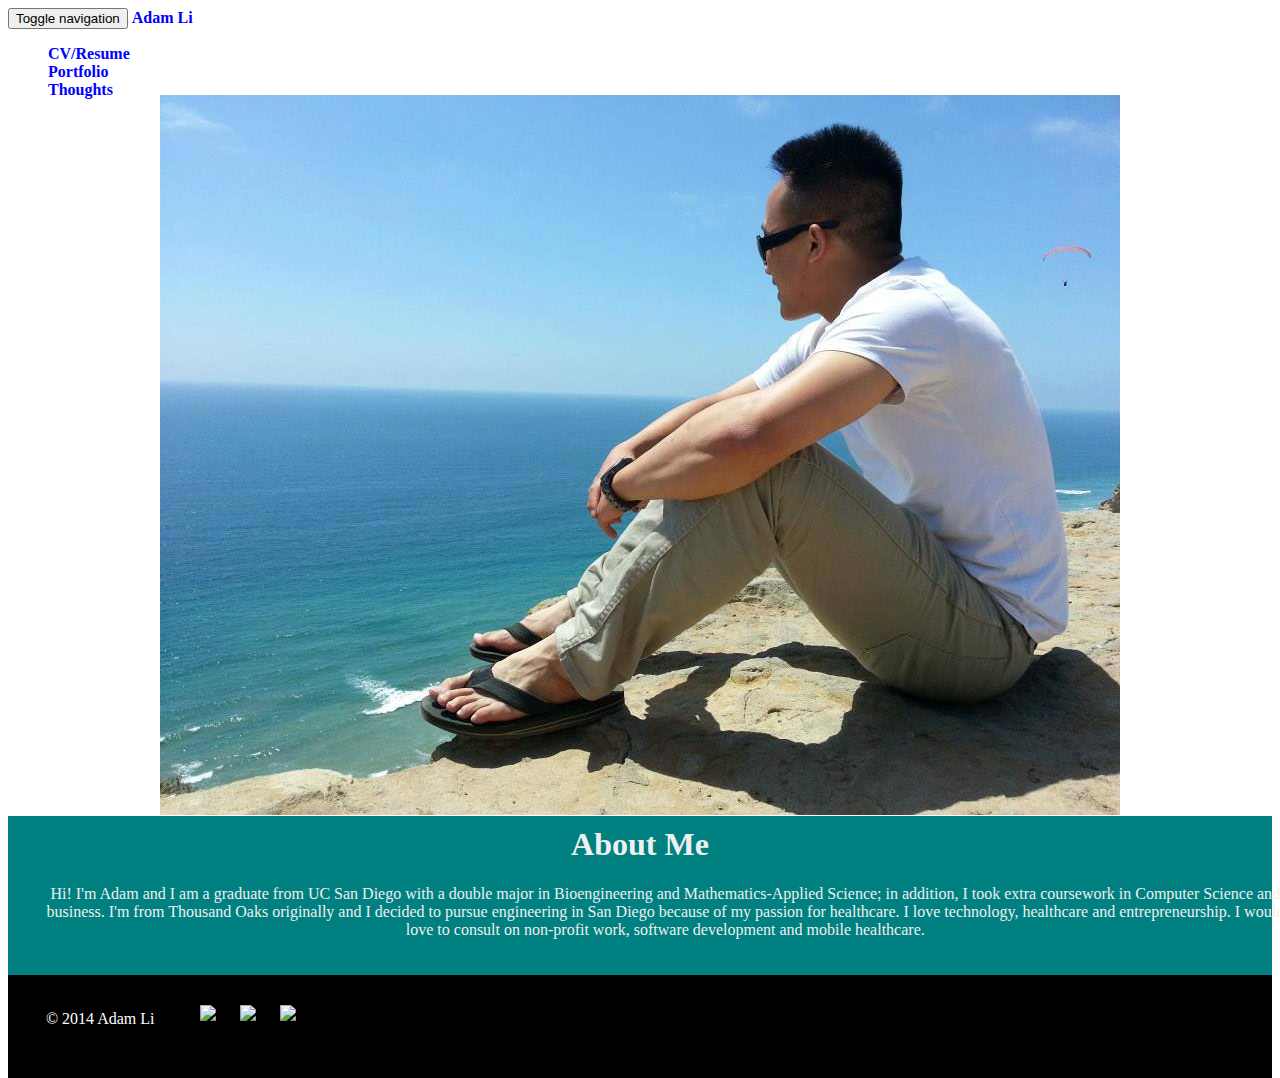
==== commit bfbe8e1e: "CSS Changes" ====
--- a/index.html
+++ b/index.html
@@ -1,56 +1,68 @@
-<html>
+<!DOCTYPE html>
+<html lang="en">
 	<head>
 		<title>Adam Li</title>
-   		
 
-		<link rel="stylesheet" type="text/css" href="mysheet.css" />		
-		<link rel="stylesheet" type="text/css" href="/bootstrap/css/bootstrap.css" />
+		<!-- Bootstrap core CSS -->		
+		<link rel="stylesheet" type="text/css" href="bootstrap/css/bootstrap.min.css" />
+
+		<!-- My style CSS -->
+		<link rel="stylesheet" type="text/css" href="mysheet.css" />	
+		
 		<script type="text/javascript" src="http://www.google.com/jsapi"></script>
-		<script type="text/javascript" src="myjw.js"></script>
-    		<link href='http://fonts.googleapis.com/css?family=Gudea:400,400italic' rel='stylesheet' type='text/css'>
+    	<link href='http://fonts.googleapis.com/css?family=Gudea:400,400italic' rel='stylesheet' type='text/css'>
 		
+		<!-- Meta Data Section -->
 		<meta name="description" content="Adam Li's website to show his Curriculum Vitae (CV), blog, and portfolio of work">
 		<meta name="keywords" content="HTML, CSS, JavaScript, Adam Li, UCSD, blog, engineering work, bioengineering, software, entrepreneur">
 		<meta name="author" content="Adam Li">
 		<meta charset="UTF-8">
 		<meta name="viewport" content="width=device-width, initial-scale=1.0">
 	</head>
-	<body style="overflow-x:hidden">
-		<!-- Header and Menu Area -->
-		<div id="header">
-			<!-- Icon for Nav Menu -->
-			<span style="cursor:pointer">
-				<a href="Portfolio.htm"><img src="Pictures/gridicon.png" alt="Portfolio" title="Portfolio"/></a>
-			</span>
 
-			<!-- Icon for Home Page -->
-			<span style="cursor:pointer">
-				<a href="Home.htm"><img src="Pictures/homeicon.png" alt="Home" title="Home"/></a>
-			</span>
-			
-			<!-- icon for resume -->
-      			<a href="Projects/AdamLi_CV.pdf"><img src="Pictures/resumeicon.png" alt="Portfolio" title="Resume"/></a>
+	<SCRIPT LANGUAGE = "Javascript">
+		var today= new Date()
+	</SCRIPT>
 
-
-			<!-- icon for blog -->
-			<span style="cursor:pointer">
-				<a href="Thoughts.htm"><img src="Pictures/blogicon.png" alt="Blog" title="Blog" height="100px" width="100px"/></a>
-			</span>
-			
-			<h1 style="font-size:45px;">Adam Li's Website</h1>
+	<body onload=alert(today)>
+		<nav class="navbar navbar-inverse">
+			<div class="navbar navbar-inverse navbar-fixed-top" role="navigation">
+			  <div class="container">
+				<div class="navbar-header">
+				  <button type="button" class="navbar-toggle" data-toggle="collapse" data-target=".navbar-collapse">
+					<span class="sr-only">Toggle navigation</span>
+					<span class="icon-bar"></span>
+					<span class="icon-bar"></span>
+					<span class="icon-bar"></span>
+				  </button>
+				  <a class="navbar-brand" href="index.html">Adam Li</a>
+				</div>
+				
+				<!-- Menu Items -->
+				<div class="collapse navbar-collapse">
+				  <ul class="nav navbar-nav">
+					<li class="active"><a href="Projects/AdamLi_CV.pdf">CV/Resume</a></li>
+					<li><a href="Portfolio.htm">Portfolio</a></li>
+					<li><a href="Thoughts.htm">Thoughts</a></li>
+				  </ul>
+				</div><!--/.nav-collapse -->
+			  </div>
+			</div>
+		</nav>
+		
+		<!-- Cover photo -->
+		<div id="cover">
+			<img class="img-responsive" src="Pictures/Adamcoast.png">
 		</div>
 		
-		<!-- About Me Section -->
-		<div id="cover">
-			<center><img class="img-responsive" src="Pictures/Adamcoast.png" height=80% width=80%></center>
-		</div>
-
 		<div id="about">
 			<h1>About Me</h1>
-			<p> Hello! 
-				<br> Welcome to my website. My name is Adam Li and I am
-				a technology enthusiast. I would love to consult on 
-				non-profit work, software development and mobile healthcare.
+			<p> Hi! I'm Adam and I am a graduate from UC San Diego with a double major in 
+				Bioengineering and Mathematics-Applied Science; in addition, I took extra coursework
+				in Computer Science and business. I'm from Thousand Oaks
+				originally and I decided to pursue engineering in San Diego because of my 
+				passion for healthcare. I love technology, healthcare and entrepreneurship.
+				I would love to consult on non-profit work, software development and mobile healthcare.
 			</p>
 		</div>
 		
@@ -63,6 +75,8 @@
 				<a href="mailto:adam2392@gmail.com" title="Adam2392@gmail.com"><img src="Pictures/gmail.png"></a>		
 			</div>
 		</div>
-		<script type="text/javascript" src="bootstrap/js/boostrap.min.js"></script>
-	</body>
+			
+		<script src="https://ajax.googleapis.com/ajax/libs/jquery/1.11.1/jquery.min.js"></script>
+		<script type="text/javascript" src="bootstrap/js/bootstrap.min.js"></script>
+	  </body>
 </html>--- a/mysheet.css
+++ b/mysheet.css
@@ -0,0 +1,150 @@
+body {
+	font-size: 16px;
+	font-family: cambria;
+}
+
+hr {
+	color: white;
+}
+
+h1 {
+	padding-top: 10px;
+	text-align: center;
+	color: #efefef;
+	font-weight: bold;
+}
+
+a{
+	color: blue;
+	font-weight: 900;
+	text-decoration:none;
+}
+a:hover {
+	color: blue;
+	font-style: italic;
+	text-decoration:none;
+}
+
+/* Portfolio Section */
+td {
+	color: black;
+	text-align: center;
+	border-style: solid;
+}
+
+ul {
+	list-style-type: none;
+}
+
+#tableheader {]
+	color: black;
+	text-decoration: underline;
+	font-weight: bold;
+}
+
+.project {
+	border-style: solid;
+	margin-left: 70px;
+}
+
+/* Home Section */
+#cover {
+	margin-top: -20px;
+	background: url(pictures/verydark.png);
+	background-repeat: no-repeat;
+	background-size: cover;
+}
+
+#cover img {
+    display: block;
+    margin-left: auto;
+    margin-right: auto;
+}
+
+/* Headers for each page */
+#about, #workheader, #thoughtsheader{
+	background-color: teal;
+	margin-top: -20px;
+	padding-bottom: 20px;
+}
+
+#workheader h1, #thoughtsheader h1 {
+	color: #efefef;
+}
+
+/* Content for each page */
+#posts, #work{
+	color: black;
+	background: url(pictures/maroon.png);
+	margin-top: -20px;
+	padding-bottom: 20px;	
+}
+
+#about p, #posts p, #work p, #workheader p{
+	color: #efefef;
+	text-align: center;
+	width: 100%;
+	height: auto;
+	padding: 0% 2% 0% 2%;
+}
+
+/* Footer area for Social Media Connections */
+.footer {
+	position: relative;
+	left: 0;
+	bottom: 0px;
+	height: auto;
+	width: 100%;
+	background-color: black;
+	float: right;
+}
+
+.footer-text {
+	color: white;
+	float: left;
+	margin: 35px 2% 4% 3%
+}
+
+.footer-icons {
+	width: 80%;
+	margin: 30px
+}
+
+.footer-icons img {
+	margin-left: 2%;
+}
+
+/** small devices (tablets, >= 768px) */
+@media (min-width: 768px) {
+  .figdesc {
+      margin-left: 20px;
+  }
+  #about #photo-wrapper figure {
+    margin-left: 30px;
+  }
+  #photo-wrapper figure {
+    margin-left: 30px;
+  }
+  #photo-wrapper .row {
+    margin-right: 30px;
+  }
+  #photo-wrapper img {
+    height: 230px;
+    width: 230px; 
+  }
+  #adventures .figdesc {
+    clear:both;
+  }
+}
+
+/** medium devices (desktops, >= 992px) */
+@media (min-width: 992px) {
+}
+
+/** large devices (large desktops, >= 1200px) */
+@media (min-width: 1200px) {
+  #adventures .row {
+    width: 60%;
+    margin-left: 18%;
+  }
+}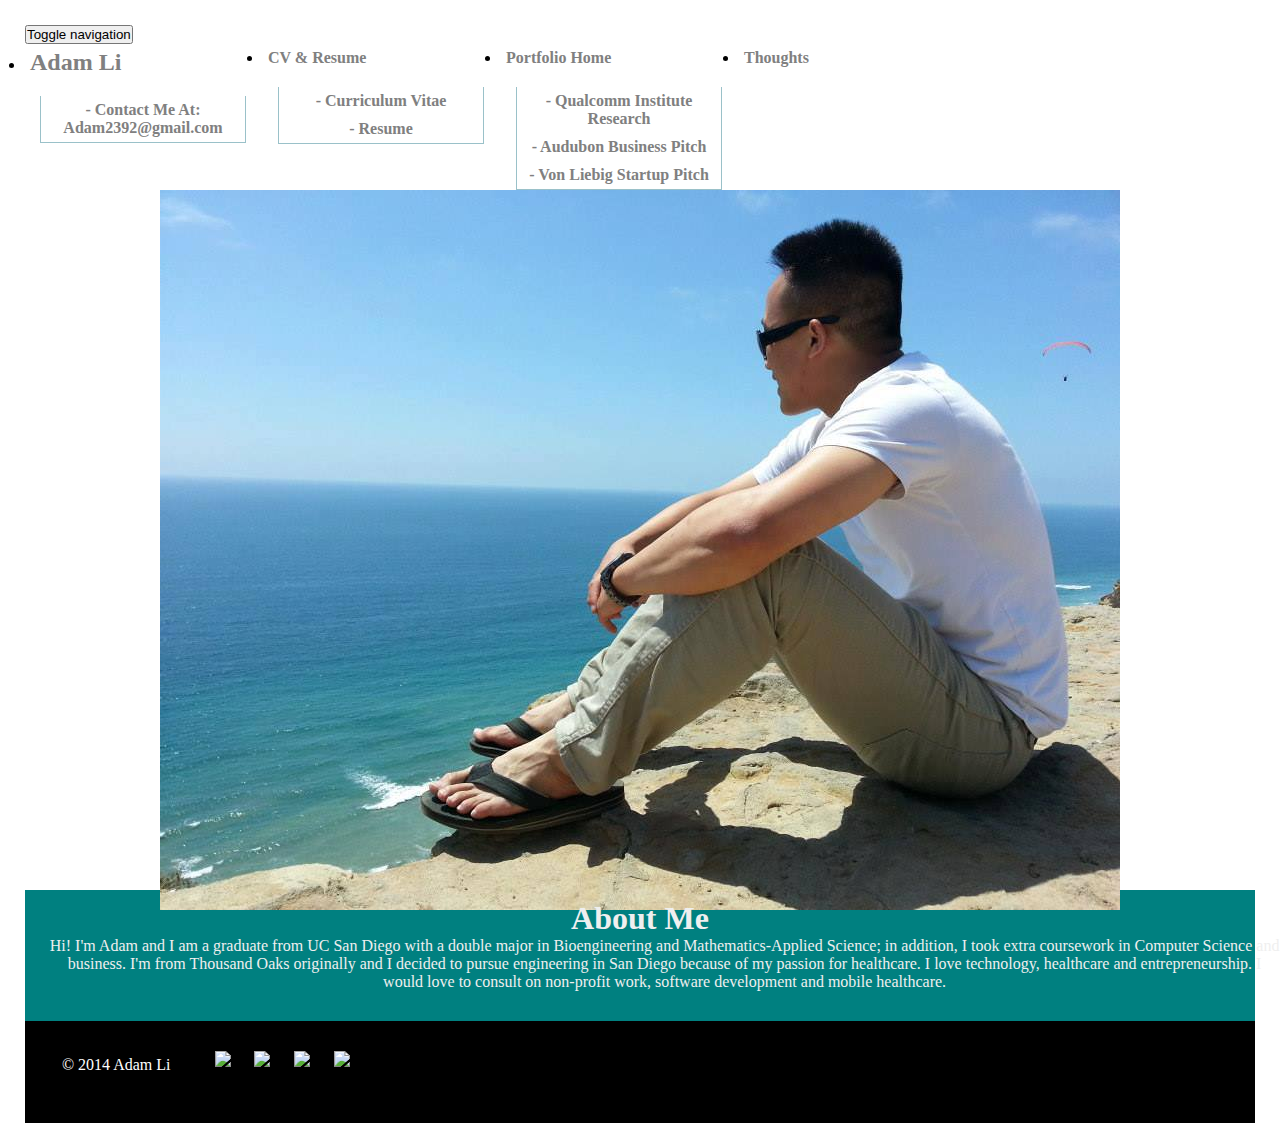
==== commit 2ed4ac81: "Fixed annoying javascript datetime popup." ====
--- a/index.html
+++ b/index.html
@@ -1,13 +1,18 @@
-<!DOCTYPE html>
 <html lang="en">
 	<head>
 		<title>Adam Li</title>
-
+		
+		<!-- Drop down menu CSS -->
+		<link rel="stylesheet" type="text/css" href="dropdown.css" />	
+		
 		<!-- Bootstrap core CSS -->		
 		<link rel="stylesheet" type="text/css" href="bootstrap/css/bootstrap.min.css" />
 
 		<!-- My style CSS -->
 		<link rel="stylesheet" type="text/css" href="mysheet.css" />	
+		
+		<!-- JavaScript File -->
+		<script type="text/javascript" src="myjs.js"></script>
 		
 		<script type="text/javascript" src="http://www.google.com/jsapi"></script>
     	<link href='http://fonts.googleapis.com/css?family=Gudea:400,400italic' rel='stylesheet' type='text/css'>
@@ -20,11 +25,7 @@
 		<meta name="viewport" content="width=device-width, initial-scale=1.0">
 	</head>
 
-	<SCRIPT LANGUAGE = "Javascript">
-		var today= new Date()
-	</SCRIPT>
-
-	<body onload=alert(today)>
+	<body>
 		<nav class="navbar navbar-inverse">
 			<div class="navbar navbar-inverse navbar-fixed-top" role="navigation">
 			  <div class="container">
@@ -35,16 +36,47 @@
 					<span class="icon-bar"></span>
 					<span class="icon-bar"></span>
 				  </button>
-				  <a class="navbar-brand" href="index.html">Adam Li</a>
 				</div>
-				
+
 				<!-- Menu Items -->
 				<div class="collapse navbar-collapse">
-				  <ul class="nav navbar-nav">
-					<li class="active"><a href="Projects/AdamLi_CV.pdf">CV/Resume</a></li>
-					<li><a href="Portfolio.htm">Portfolio</a></li>
-					<li><a href="Thoughts.htm">Thoughts</a></li>
-				  </ul>
+					<ul class="nav navbar-nav">
+						<li class="dropdown">
+							<a class="dropdown-toggle" href="index.html" data-toggle="dropdown" id="indexHeader">Adam Li</a>
+							<div class="dropdown-menu" style="padding: 15px; padding-bottom: 0px;">
+								<ul>
+								<li><a href="mailto:adam2392@gmail.com" title="Adam2392@gmail.com">- Contact Me At: Adam2392@gmail.com</a></li>
+								</ul>
+							</div>
+						</li>
+						
+						<li class="dropdown">
+							<a class="dropdown-toggle" href="#" data-toggle="dropdown">CV & Resume</a>
+							<div class="dropdown-menu" style="padding: 15px; padding-bottom: 0px;">
+								<ul>
+								<li><a href="Projects/AdamLi_CV.pdf">- Curriculum Vitae</a></li>
+								<li><a href="Projects/AdamLi_CV.pdf">- Resume</a></li>
+								</ul>
+							</div>
+						</li>
+						
+						<li class="dropdown">
+							<a class="dropdown-toggle" href="Portfolio.htm">Portfolio Home</a>
+							<div class="dropdown-menu" style="padding: 15px; padding-bottom: 0px;">
+								<ul>
+									<li><a href="Projects/Calit2Poster.pdf">- Qualcomm Institute Research</a><li>
+									<li><a href="Projects/AudubonProject_RunIT_GreenHaven_Final.pdf">- Audubon Business Pitch</a></li>
+									<li><a href="Projects/VonLiebigPresentationSpring_FINAL.pdf">- Von Liebig Startup Pitch</a></li>
+								</ul>
+							</div>
+						</li>
+						
+						<li class="dropdown">
+							<a class="dropdown-toggle" href="Thoughts.htm">Thoughts</a>
+							<div class="dropdown-menu" style="padding: 15px; padding-bottom: 0px;">
+							</div>
+						</li>
+					</ul>
 				</div><!--/.nav-collapse -->
 			  </div>
 			</div>
@@ -72,6 +104,7 @@
 			<div class="footer-icons"> 
 				<a href="https://www.linkedin.com/in/adamli2392/"><img src="Pictures/Linkedin.jpg"></a> 
 				<a href="https://github.com/adam2392"><img src="Pictures/github.png"></a>
+				<a href="https://stackoverflow.com/users/3654588/ajl123"><img src="Pictures/StackOverflow.png"></a>
 				<a href="mailto:adam2392@gmail.com" title="Adam2392@gmail.com"><img src="Pictures/gmail.png"></a>		
 			</div>
 		</div>
@@ -79,4 +112,4 @@
 		<script src="https://ajax.googleapis.com/ajax/libs/jquery/1.11.1/jquery.min.js"></script>
 		<script type="text/javascript" src="bootstrap/js/bootstrap.min.js"></script>
 	  </body>
-</html>+</html>
--- a/dropdown.css
+++ b/dropdown.css
@@ -0,0 +1,70 @@
+body {margin:25px;font:12px Verdana, Arial, Helvetica}
+* {padding:0; margin:0}
+.dropdown {float:left; padding-right:2px}
+.dropdown dt {padding:8px; font-weight:bold; cursor:pointer; }
+.dropdown dt:hover {background:url(images/header_over.gif)}
+.dropdown dd {position:absolute; overflow:hidden; width:200px; display:none; background:#fff; z-index:200; opacity:0}
+.dropdown ul {width:204px; border:1px solid #9ac1c9; list-style:none; border-top:none}
+.dropdown li {display:inline}
+.dropdown a, .dropdown a:active, .dropdown a:visited {display:block; padding:5px; color:#333; text-decoration:none; width:194px}
+.dropdown a:hover {background:#d9e1e4; color:#000}
+.dropdown .separator {border-bottom:1px solid #b9d6dc}
+
+#indexHeader {
+	font-size: 150%
+}
+
+.sidebar-nav {
+    padding: 10px;
+}
+
+.dropdown a, .dropdown a:hover{
+	color: gray;
+	text-decoration: none;
+}
+
+.dropdown a:hover{
+	font-style: italic;
+}
+
+.dropdown-menu ul, .dropdown-menu {
+	text-align: left;
+}
+
+.dropdown-menu .sub-menu {
+    left: 50%;
+    position: absolute;
+    top: 0;
+    visibility: hidden;
+    margin-top: -1px;
+}
+
+.dropdown-menu li:hover .sub-menu {
+    visibility: visible;
+}
+
+.dropdown:hover .dropdown-menu {
+    display: block;
+}
+
+.nav-tabs .dropdown-menu, .nav-pills .dropdown-menu, .navbar .dropdown-menu {
+    margin-top: 0;
+}
+
+.navbar .sub-menu:before {
+    border-bottom: 7px solid transparent;
+    border-left: none;
+    border-right: 7px solid rgba(0, 0, 0, 0.2);
+    border-top: 7px solid transparent;
+    left: -7px;
+    top: 10px;
+}
+.navbar .sub-menu:after {
+    border-top: 6px solid transparent;
+    border-left: none;
+    border-right: 6px solid #fff;
+    border-bottom: 6px solid transparent;
+    left: 10px;
+    top: 11px;
+    left: -6px;
+}--- a/mysheet.css
+++ b/mysheet.css
@@ -26,20 +26,38 @@
 }
 
 /* Portfolio Section */
-td {
+.auditCourses {
+	text-align: center;
+}
+
+.dropdown ul {
+	text-align: center;
+	list-style-type: none;
+	font-weight: bold;
+}
+
+.dropdown dt, dl{
+	text-align: center;
+	width: 100%;
+	vertical-align: middle;
+}
+
+#tableheader td{
+	vertical-align: middle;	
 	color: black;
 	text-align: center;
-	border-style: solid;
 }
 
-ul {
-	list-style-type: none;
+#tableheader dt {
+	border: solid #efefef;
 }
 
-#tableheader {]
+#tableheader {
 	color: black;
-	text-decoration: underline;
 	font-weight: bold;
+	margin: auto;
+	table-layout: fixed;
+	width: 900px;
 }
 
 .project {
@@ -65,7 +83,7 @@
 #about, #workheader, #thoughtsheader{
 	background-color: teal;
 	margin-top: -20px;
-	padding-bottom: 20px;
+	padding-bottom: 30px;
 }
 
 #workheader h1, #thoughtsheader h1 {
@@ -75,12 +93,12 @@
 /* Content for each page */
 #posts, #work{
 	color: black;
-	background: url(pictures/maroon.png);
+	background-color: maroon;
 	margin-top: -20px;
 	padding-bottom: 20px;	
 }
 
-#about p, #posts p, #work p, #workheader p{
+#about p, #posts p, #work p, #workheader p, #thoughtsheader p{
 	color: #efefef;
 	text-align: center;
 	width: 100%;
